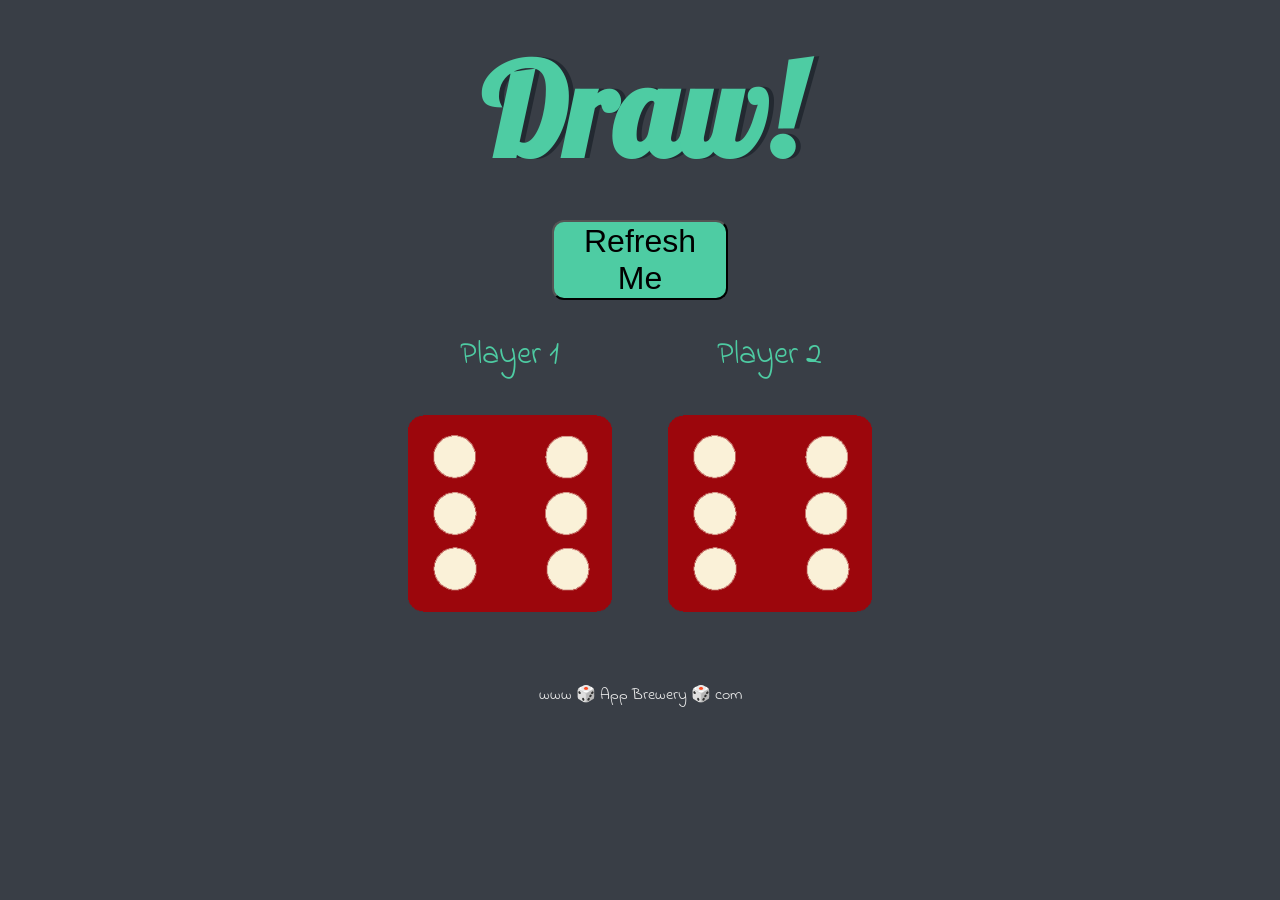
==== index.html @ 5f7660d7 "Rename dicee.html to index.html" ====
<!DOCTYPE html>
<html lang="en" dir="ltr">
  <head>
    <meta charset="utf-8">
    <title>Dicee</title>
    <link rel="stylesheet" href="styles.css">
    <link href="https://fonts.googleapis.com/css?family=Indie+Flower|Lobster" rel="stylesheet">


    </script>
  </head>
  <body>

    <div class="container">

      <h1>Let's Play</h1>
      <a class="refresh" href="dicee.html"><button class="btn" type="button" >Refresh Me</button></a>

      <div class="dice">
        <p>Player 1</p>
        <img class="img1" src="images/dice6.png">
      </div>

      <div class="dice">
        <p>Player 2</p>
        <img class="img2" src="images/dice6.png">
      </div>

    </div>

  <script src="index.js" charset="utf-8"></script>
  </body>

  <footer>
    www 🎲 App Brewery 🎲 com
  </footer>
</html>
---- styles.css ----
.container {
  width: 70%;
  margin: auto;
  text-align: center;
}

.dice {
  text-align: center;
  display: inline-block;

}

.btn{
  display: block;
  text-align: center;
  margin: auto;
  size: 50%;
  width: 20%;
  background-color: #4ECCA3;
  font-size: 200%;
  border-radius: 12px;
}

.btn:hover {
  background-color: #990f02; /* Maroon */
  color: white;
  box-shadow: 0 12px 16px 0 rgba(0,0,0,0.24), 0 17px 50px 0 rgba(0,0,0,0.19);
}

a{
  text-decoration: none;
}

body {
  background-color: #393E46;
}

h1 {
  margin: 30px;
  font-family: 'Lobster', cursive;
  text-shadow: 5px 0 #232931;
  font-size: 8rem;
  color: #4ECCA3;
}

p {
  font-size: 2rem;
  color: #4ECCA3;
  font-family: 'Indie Flower', cursive;
}

img {
  width: 80%;
}

footer {
  margin-top: 5%;
  color: #EEEEEE;
  text-align: center;
  font-family: 'Indie Flower', cursive;

}
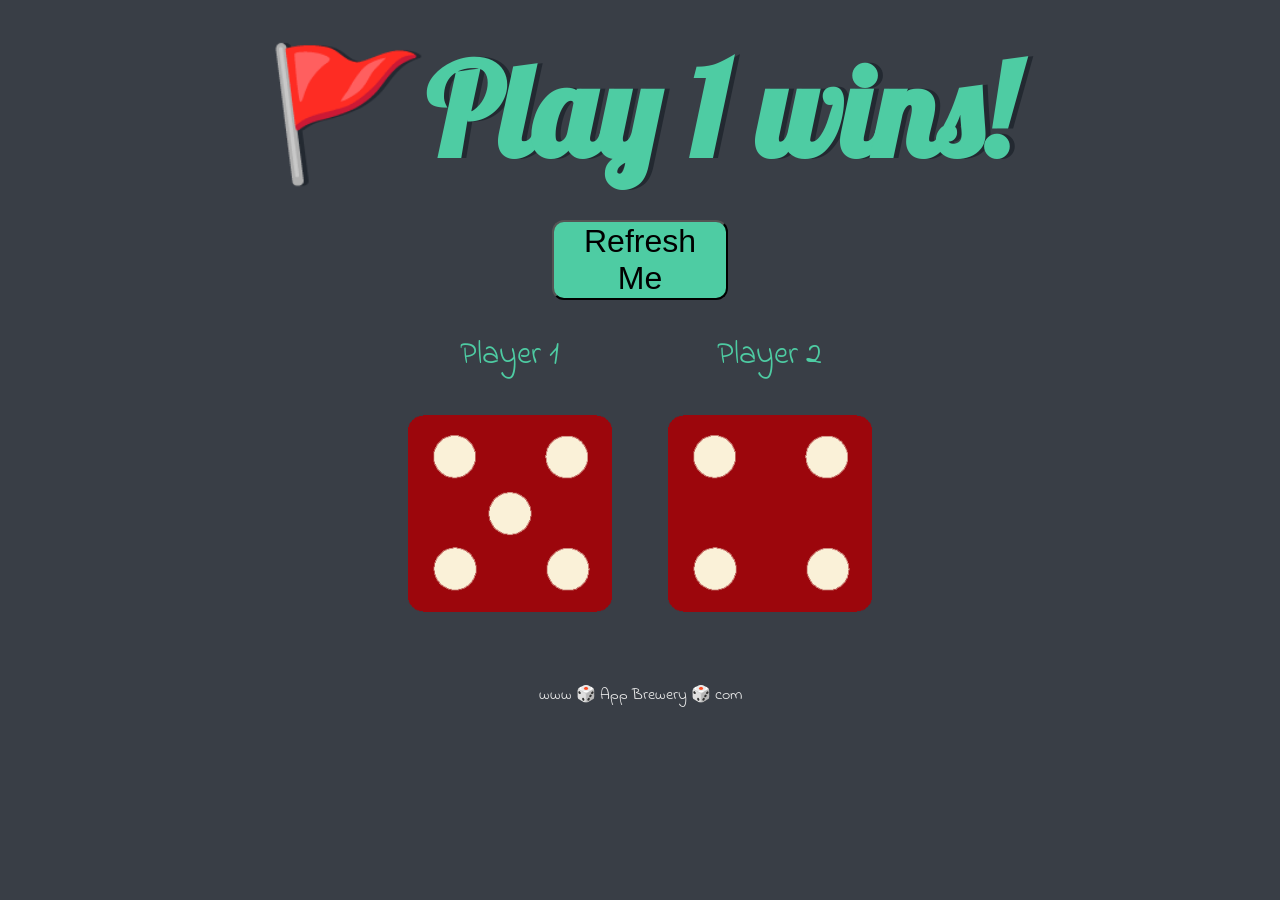
==== commit 656c3d53: "Update index.html" ====
--- a/index.html
+++ b/index.html
@@ -14,7 +14,7 @@
     <div class="container">
 
       <h1>Let's Play</h1>
-      <a class="refresh" href="dicee.html"><button class="btn" type="button" >Refresh Me</button></a>
+      <a class="refresh" href="index.html"><button class="btn" type="button" >Refresh Me</button></a>
 
       <div class="dice">
         <p>Player 1</p>
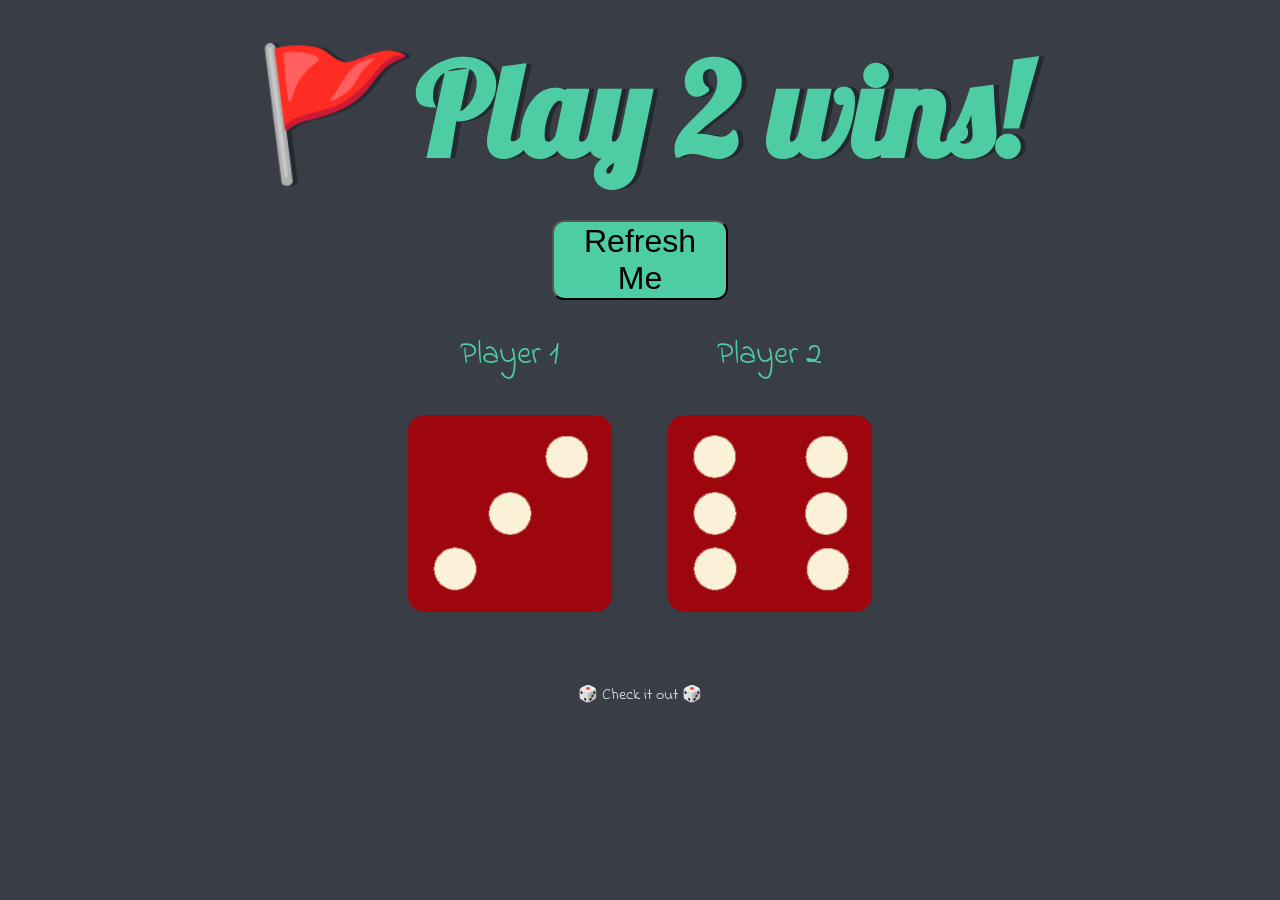
==== commit c3cdf06c: "Update index.html" ====
--- a/index.html
+++ b/index.html
@@ -32,6 +32,6 @@
   </body>
 
   <footer>
-    www 🎲 App Brewery 🎲 com
+     🎲 Check it out 🎲 
   </footer>
 </html>
